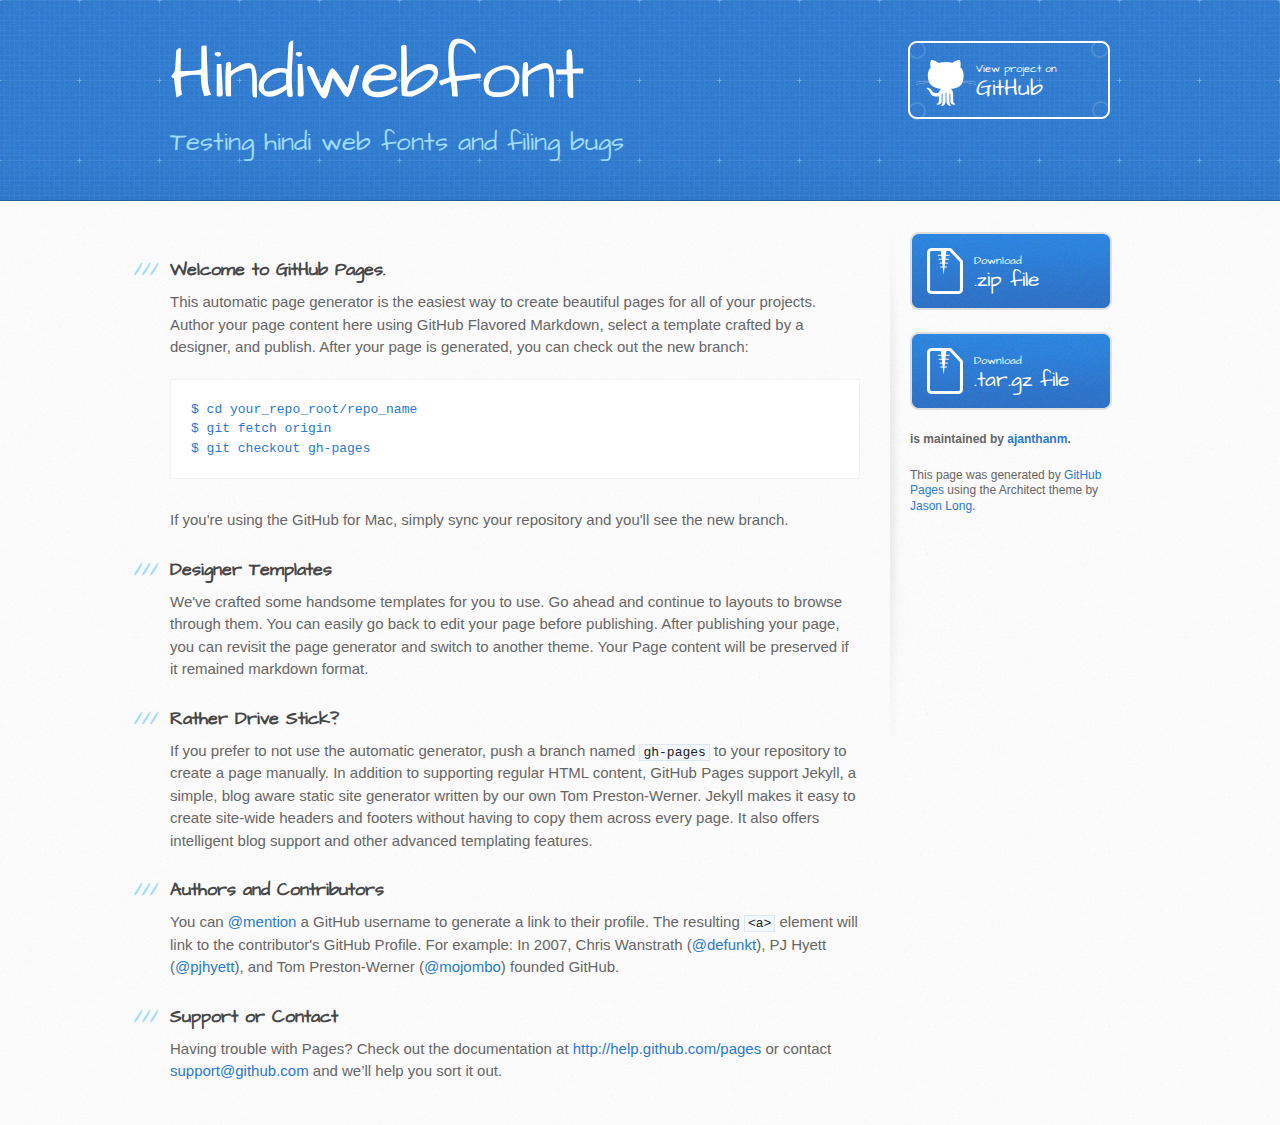
==== index.html @ f5bdb13f "Create gh-pages branch via GitHub" ====
<!DOCTYPE html>
<html>
  <head>
    <meta charset='utf-8'>
    <meta http-equiv="X-UA-Compatible" content="chrome=1">
    <meta name="viewport" content="width=device-width, initial-scale=1, maximum-scale=1">
    <link href='https://fonts.googleapis.com/css?family=Architects+Daughter' rel='stylesheet' type='text/css'>
    <link rel="stylesheet" type="text/css" href="stylesheets/stylesheet.css" media="screen" />
    <link rel="stylesheet" type="text/css" href="stylesheets/pygment_trac.css" media="screen" />
    <link rel="stylesheet" type="text/css" href="stylesheets/print.css" media="print" />

    <!--[if lt IE 9]>
    <script src="//html5shiv.googlecode.com/svn/trunk/html5.js"></script>
    <![endif]-->

    <title>Hindiwebfont by ajanthanm</title>
  </head>

  <body>
    <header>
      <div class="inner">
        <h1>Hindiwebfont</h1>
        <h2>Testing hindi web fonts and filing bugs</h2>
        <a href="https://github.com/ajanthanm/hindiwebfont" class="button"><small>View project on</small>GitHub</a>
      </div>
    </header>

    <div id="content-wrapper">
      <div class="inner clearfix">
        <section id="main-content">
          <h3>
<a name="welcome-to-github-pages" class="anchor" href="#welcome-to-github-pages"><span class="octicon octicon-link"></span></a>Welcome to GitHub Pages.</h3>

<p>This automatic page generator is the easiest way to create beautiful pages for all of your projects. Author your page content here using GitHub Flavored Markdown, select a template crafted by a designer, and publish. After your page is generated, you can check out the new branch:</p>

<pre><code>$ cd your_repo_root/repo_name
$ git fetch origin
$ git checkout gh-pages
</code></pre>

<p>If you're using the GitHub for Mac, simply sync your repository and you'll see the new branch.</p>

<h3>
<a name="designer-templates" class="anchor" href="#designer-templates"><span class="octicon octicon-link"></span></a>Designer Templates</h3>

<p>We've crafted some handsome templates for you to use. Go ahead and continue to layouts to browse through them. You can easily go back to edit your page before publishing. After publishing your page, you can revisit the page generator and switch to another theme. Your Page content will be preserved if it remained markdown format.</p>

<h3>
<a name="rather-drive-stick" class="anchor" href="#rather-drive-stick"><span class="octicon octicon-link"></span></a>Rather Drive Stick?</h3>

<p>If you prefer to not use the automatic generator, push a branch named <code>gh-pages</code> to your repository to create a page manually. In addition to supporting regular HTML content, GitHub Pages support Jekyll, a simple, blog aware static site generator written by our own Tom Preston-Werner. Jekyll makes it easy to create site-wide headers and footers without having to copy them across every page. It also offers intelligent blog support and other advanced templating features.</p>

<h3>
<a name="authors-and-contributors" class="anchor" href="#authors-and-contributors"><span class="octicon octicon-link"></span></a>Authors and Contributors</h3>

<p>You can <a href="https://github.com/blog/821" class="user-mention">@mention</a> a GitHub username to generate a link to their profile. The resulting <code>&lt;a&gt;</code> element will link to the contributor's GitHub Profile. For example: In 2007, Chris Wanstrath (<a href="https://github.com/defunkt" class="user-mention">@defunkt</a>), PJ Hyett (<a href="https://github.com/pjhyett" class="user-mention">@pjhyett</a>), and Tom Preston-Werner (<a href="https://github.com/mojombo" class="user-mention">@mojombo</a>) founded GitHub.</p>

<h3>
<a name="support-or-contact" class="anchor" href="#support-or-contact"><span class="octicon octicon-link"></span></a>Support or Contact</h3>

<p>Having trouble with Pages? Check out the documentation at <a href="http://help.github.com/pages">http://help.github.com/pages</a> or contact <a href="mailto:support@github.com">support@github.com</a> and we’ll help you sort it out.</p>
        </section>

        <aside id="sidebar">
          <a href="https://github.com/ajanthanm/hindiwebfont/zipball/master" class="button">
            <small>Download</small>
            .zip file
          </a>
          <a href="https://github.com/ajanthanm/hindiwebfont/tarball/master" class="button">
            <small>Download</small>
            .tar.gz file
          </a>

          <p class="repo-owner"><a href="https://github.com/ajanthanm/hindiwebfont"></a> is maintained by <a href="https://github.com/ajanthanm">ajanthanm</a>.</p>

          <p>This page was generated by <a href="https://pages.github.com">GitHub Pages</a> using the Architect theme by <a href="https://twitter.com/jasonlong">Jason Long</a>.</p>
        </aside>
      </div>
    </div>

  
  </body>
</html>
---- stylesheets/stylesheet.css ----
/* http://meyerweb.com/eric/tools/css/reset/ 
   v2.0 | 20110126
   License: none (public domain)
*/
html, body, div, span, applet, object, iframe,
h1, h2, h3, h4, h5, h6, p, blockquote, pre,
a, abbr, acronym, address, big, cite, code,
del, dfn, em, img, ins, kbd, q, s, samp,
small, strike, strong, sub, sup, tt, var,
b, u, i, center,
dl, dt, dd, ol, ul, li,
fieldset, form, label, legend,
table, caption, tbody, tfoot, thead, tr, th, td,
article, aside, canvas, details, embed, 
figure, figcaption, footer, header, hgroup, 
menu, nav, output, ruby, section, summary,
time, mark, audio, video {
	margin: 0;
	padding: 0;
	border: 0;
	font-size: 100%;
	font: inherit;
	vertical-align: baseline;
}
/* HTML5 display-role reset for older browsers */
article, aside, details, figcaption, figure, 
footer, header, hgroup, menu, nav, section {
	display: block;
}
body {
	line-height: 1;
}
ol, ul {
	list-style: none;
}
blockquote, q {
	quotes: none;
}
blockquote:before, blockquote:after,
q:before, q:after {
	content: '';
	content: none;
}
table {
	border-collapse: collapse;
	border-spacing: 0;
}

/* LAYOUT STYLES */
body {
  font-size: 15px;
  line-height: 1.5; 
  background: #fafafa url(../images/body-bg.jpg) 0 0 repeat;
  font-family: 'Helvetica Neue', Helvetica, Arial, serif;
  font-weight: 400;
  color: #666;
}

a {
  color: #2879d0;
}
a:hover {
  color: #2268b2;
}

header {
  padding-top: 40px;
  padding-bottom: 40px;
  font-family: 'Architects Daughter', 'Helvetica Neue', Helvetica, Arial, serif; 
  background: #2e7bcf url(../images/header-bg.jpg) 0 0 repeat-x;
  border-bottom: solid 1px #275da1;
}

header h1 {
  letter-spacing: -1px;
  font-size: 72px;
  color: #fff;
  line-height: 1;
  margin-bottom: 0.2em;
  width: 540px;
}

header h2 {
  font-size: 26px;
  color: #9ddcff;
  font-weight: normal;
  line-height: 1.3;
  width: 540px;
  letter-spacing: 0;
}

.inner {
  position: relative;
  width: 940px;
  margin: 0 auto;
}

#content-wrapper {
  border-top: solid 1px #fff;
  padding-top: 30px;
}

#main-content {
  width: 690px;
  float: left;
}

#main-content img {
  max-width: 100%;
}

aside#sidebar {
  width: 200px;
  padding-left: 20px;
  min-height: 504px;
  float: right;
  background: transparent url(../images/sidebar-bg.jpg) 0 0 no-repeat;
  font-size: 12px;
  line-height: 1.3;
}

aside#sidebar p.repo-owner,
aside#sidebar p.repo-owner a {
  font-weight: bold;
}

#downloads {
  margin-bottom: 40px;
}

a.button {
  width: 134px;
  height: 58px;
  line-height: 1.2;
  font-size: 23px;
  color: #fff;
  padding-left: 68px;
  padding-top: 22px;
  font-family: 'Architects Daughter', 'Helvetica Neue', Helvetica, Arial, serif; 
}
a.button small {
  display: block;
  font-size: 11px;
}
header a.button {
  position: absolute;
  right: 0;
  top: 0;
  background: transparent url(../images/github-button.png) 0 0 no-repeat;
}
aside a.button {
  width: 138px;
  padding-left: 64px;
  display: block;
  background: transparent url(../images/download-button.png) 0 0 no-repeat;
  margin-bottom: 20px;
  font-size: 21px;
}

code, pre {
  font-family: Monaco, "Bitstream Vera Sans Mono", "Lucida Console", Terminal, monospace;
  color: #222;
  margin-bottom: 30px;
  font-size: 13px;
}

code {
  background-color: #f2f8fc;
  border: solid 1px #dbe7f3;
  padding: 0 3px;
}

pre {
  padding: 20px;
  background: #fff;
  text-shadow: none;
  overflow: auto;
  border: solid 1px #f2f2f2;
}
pre code {
  color: #2879d0;
  background-color: #fff;
  border: none;
  padding: 0;
}

ul, ol, dl {
  margin-bottom: 20px;
}


/* COMMON STYLES */

hr {
  height: 1px;
  line-height: 1px;
  margin-top: 1em;
  padding-bottom: 1em;
  border: none;
  background: transparent url('../images/hr.png') 0 0 no-repeat;
}

table {
  width: 100%;
  border: 1px solid #ebebeb;
}

th {
  font-weight: 500;
}

td {
  border: 1px solid #ebebeb;
  text-align: center; 
  font-weight: 300;
}

form {
  background: #f2f2f2;
  padding: 20px;
  
}


/* GENERAL ELEMENT TYPE STYLES */

#main-content h1 {
  font-family: 'Architects Daughter', 'Helvetica Neue', Helvetica, Arial, serif; 
  font-size: 2.8em;
  letter-spacing: -1px;
  color: #474747;
} 

#main-content h1:before {
  content: "/";
  color: #9ddcff;
  padding-right: 0.3em;
  margin-left: -0.9em;
}

#main-content h2 {
  font-family: 'Architects Daughter', 'Helvetica Neue', Helvetica, Arial, serif; 
  font-size: 22px;
  font-weight: bold;
  margin-bottom: 8px;
  color: #474747;
} 
#main-content h2:before {
  content: "//";
  color: #9ddcff;
  padding-right: 0.3em;
  margin-left: -1.5em;
}

#main-content h3 {
  font-family: 'Architects Daughter', 'Helvetica Neue', Helvetica, Arial, serif; 
  font-size: 18px;
  font-weight: bold;
  margin-top: 24px;
  margin-bottom: 8px;
  color: #474747;
} 
 
#main-content h3:before {
  content: "///";
  color: #9ddcff;
  padding-right: 0.3em;
  margin-left: -2em;
}

#main-content h4 {
  font-family: 'Architects Daughter', 'Helvetica Neue', Helvetica, Arial, serif; 
  font-size: 15px;
  font-weight: bold;
  color: #474747;
} 

h4:before {
  content: "////";
  color: #9ddcff;
  padding-right: 0.3em;
  margin-left: -2.8em;
}

#main-content h5 {
  font-family: 'Architects Daughter', 'Helvetica Neue', Helvetica, Arial, serif; 
  font-size: 14px;
  color: #474747;
} 
h5:before {
  content: "/////";
  color: #9ddcff;
  padding-right: 0.3em;
  margin-left: -3.2em;
}

#main-content h6 {
  font-family: 'Architects Daughter', 'Helvetica Neue', Helvetica, Arial, serif; 
  font-size: .8em;
  color: #474747;
} 
h6:before {
  content: "//////";
  color: #9ddcff;
  padding-right: 0.3em;
  margin-left: -3.7em;
}

p {
  margin-bottom: 20px;
}
 
a {
  text-decoration: none;
}

p a {
  font-weight: 400;
}

blockquote {
  font-size: 1.6em;
  border-left: 10px solid #e9e9e9;
  margin-bottom: 20px;
  padding: 0 0 0 30px;
}

ul {
  list-style: disc inside;
  padding-left: 20px;
}

ol {
  list-style: decimal inside;
  padding-left: 3px;
}

dl dd {
  font-style: italic;
  font-weight: 100;
}

footer {
  background: transparent url('../images/hr.png') 0 0 no-repeat;
  margin-top: 40px;
  padding-top: 20px;
  padding-bottom: 30px;
  font-size: 13px;
  color: #aaa;
}

footer a {
  color: #666;
}
footer a:hover {
  color: #444;
}

/* MISC */
.clearfix:after {
  clear: both;
  content: '.';
  display: block;
  visibility: hidden;
  height: 0;
}

.clearfix {display: inline-block;}
* html .clearfix {height: 1%;}
.clearfix {display: block;}

/* #Media Queries
================================================== */

/* Smaller than standard 960 (devices and browsers) */
@media only screen and (max-width: 959px) {}

/* Tablet Portrait size to standard 960 (devices and browsers) */
@media only screen and (min-width: 768px) and (max-width: 959px) {
  .inner {
    width: 740px;
  }
  header h1, header h2 {
    width: 340px;
  }
  header h1 {
    font-size: 60px;
  }
  header h2 {
    font-size: 30px;
  }
  #main-content {
    width: 490px;
  }
  #main-content h1:before,
  #main-content h2:before,
  #main-content h3:before,
  #main-content h4:before,
  #main-content h5:before,
  #main-content h6:before {
    content: none;
    padding-right: 0;
    margin-left: 0;
  }
}

/* All Mobile Sizes (devices and browser) */
@media only screen and (max-width: 767px) {
  .inner {
    width: 93%;
  }
  header {
    padding: 20px 0;
  }
  header .inner {
    position: relative;
  }
  header h1, header h2 {
    width: 100%;
  }
  header h1 {
    font-size: 48px;
  }
  header h2 {
    font-size: 24px;
  }
  header a.button {
    background-image: none;
    width: auto;
    height: auto;
    display: inline-block;
    margin-top: 15px;
    padding: 5px 10px;
    position: relative;
    text-align: center;
    font-size: 13px;
    line-height: 1;
    background-color: #9ddcff;
    color: #2879d0;
    -moz-border-radius: 5px;
    -webkit-border-radius: 5px;                     
    border-radius: 5px;    
  }
  header a.button small {
    font-size: 13px;
    display: inline;
  }
  #main-content,
  aside#sidebar {
    float: none;
    width: 100% ! important;
  }
  aside#sidebar {
    background-image: none;
    margin-top: 20px;
    border-top: solid 1px #ddd;
    padding: 20px 0;
    min-height: 0;
  }
  aside#sidebar a.button {
    display: none;
  }
  #main-content h1:before,
  #main-content h2:before,
  #main-content h3:before,
  #main-content h4:before,
  #main-content h5:before,
  #main-content h6:before {
    content: none;
    padding-right: 0;
    margin-left: 0;
  }
}

/* Mobile Landscape Size to Tablet Portrait (devices and browsers) */
@media only screen and (min-width: 480px) and (max-width: 767px) {}

/* Mobile Portrait Size to Mobile Landscape Size (devices and browsers) */
@media only screen and (max-width: 479px) {}
---- stylesheets/pygment_trac.css ----
.highlight  { background: #ffffff; }
.highlight .c { color: #999988; font-style: italic } /* Comment */
.highlight .err { color: #a61717; background-color: #e3d2d2 } /* Error */
.highlight .k { font-weight: bold } /* Keyword */
.highlight .o { font-weight: bold } /* Operator */
.highlight .cm { color: #999988; font-style: italic } /* Comment.Multiline */
.highlight .cp { color: #999999; font-weight: bold } /* Comment.Preproc */
.highlight .c1 { color: #999988; font-style: italic } /* Comment.Single */
.highlight .cs { color: #999999; font-weight: bold; font-style: italic } /* Comment.Special */
.highlight .gd { color: #000000; background-color: #ffdddd } /* Generic.Deleted */
.highlight .gd .x { color: #000000; background-color: #ffaaaa } /* Generic.Deleted.Specific */
.highlight .ge { font-style: italic } /* Generic.Emph */
.highlight .gr { color: #aa0000 } /* Generic.Error */
.highlight .gh { color: #999999 } /* Generic.Heading */
.highlight .gi { color: #000000; background-color: #ddffdd } /* Generic.Inserted */
.highlight .gi .x { color: #000000; background-color: #aaffaa } /* Generic.Inserted.Specific */
.highlight .go { color: #888888 } /* Generic.Output */
.highlight .gp { color: #555555 } /* Generic.Prompt */
.highlight .gs { font-weight: bold } /* Generic.Strong */
.highlight .gu { color: #800080; font-weight: bold; } /* Generic.Subheading */
.highlight .gt { color: #aa0000 } /* Generic.Traceback */
.highlight .kc { font-weight: bold } /* Keyword.Constant */
.highlight .kd { font-weight: bold } /* Keyword.Declaration */
.highlight .kn { font-weight: bold } /* Keyword.Namespace */
.highlight .kp { font-weight: bold } /* Keyword.Pseudo */
.highlight .kr { font-weight: bold } /* Keyword.Reserved */
.highlight .kt { color: #445588; font-weight: bold } /* Keyword.Type */
.highlight .m { color: #009999 } /* Literal.Number */
.highlight .s { color: #d14 } /* Literal.String */
.highlight .na { color: #008080 } /* Name.Attribute */
.highlight .nb { color: #0086B3 } /* Name.Builtin */
.highlight .nc { color: #445588; font-weight: bold } /* Name.Class */
.highlight .no { color: #008080 } /* Name.Constant */
.highlight .ni { color: #800080 } /* Name.Entity */
.highlight .ne { color: #990000; font-weight: bold } /* Name.Exception */
.highlight .nf { color: #990000; font-weight: bold } /* Name.Function */
.highlight .nn { color: #555555 } /* Name.Namespace */
.highlight .nt { color: #000080 } /* Name.Tag */
.highlight .nv { color: #008080 } /* Name.Variable */
.highlight .ow { font-weight: bold } /* Operator.Word */
.highlight .w { color: #bbbbbb } /* Text.Whitespace */
.highlight .mf { color: #009999 } /* Literal.Number.Float */
.highlight .mh { color: #009999 } /* Literal.Number.Hex */
.highlight .mi { color: #009999 } /* Literal.Number.Integer */
.highlight .mo { color: #009999 } /* Literal.Number.Oct */
.highlight .sb { color: #d14 } /* Literal.String.Backtick */
.highlight .sc { color: #d14 } /* Literal.String.Char */
.highlight .sd { color: #d14 } /* Literal.String.Doc */
.highlight .s2 { color: #d14 } /* Literal.String.Double */
.highlight .se { color: #d14 } /* Literal.String.Escape */
.highlight .sh { color: #d14 } /* Literal.String.Heredoc */
.highlight .si { color: #d14 } /* Literal.String.Interpol */
.highlight .sx { color: #d14 } /* Literal.String.Other */
.highlight .sr { color: #009926 } /* Literal.String.Regex */
.highlight .s1 { color: #d14 } /* Literal.String.Single */
.highlight .ss { color: #990073 } /* Literal.String.Symbol */
.highlight .bp { color: #999999 } /* Name.Builtin.Pseudo */
.highlight .vc { color: #008080 } /* Name.Variable.Class */
.highlight .vg { color: #008080 } /* Name.Variable.Global */
.highlight .vi { color: #008080 } /* Name.Variable.Instance */
.highlight .il { color: #009999 } /* Literal.Number.Integer.Long */

.type-csharp .highlight .k { color: #0000FF }
.type-csharp .highlight .kt { color: #0000FF }
.type-csharp .highlight .nf { color: #000000; font-weight: normal }
.type-csharp .highlight .nc { color: #2B91AF }
.type-csharp .highlight .nn { color: #000000 }
.type-csharp .highlight .s { color: #A31515 }
.type-csharp .highlight .sc { color: #A31515 }
---- stylesheets/print.css ----
html, body, div, span, applet, object, iframe,
h1, h2, h3, h4, h5, h6, p, blockquote, pre,
a, abbr, acronym, address, big, cite, code,
del, dfn, em, img, ins, kbd, q, s, samp,
small, strike, strong, sub, sup, tt, var,
b, u, i, center,
dl, dt, dd, ol, ul, li,
fieldset, form, label, legend,
table, caption, tbody, tfoot, thead, tr, th, td,
article, aside, canvas, details, embed, 
figure, figcaption, footer, header, hgroup, 
menu, nav, output, ruby, section, summary,
time, mark, audio, video {
  margin: 0;
  padding: 0;
  border: 0;
  font-size: 100%;
  font: inherit;
  vertical-align: baseline;
}
/* HTML5 display-role reset for older browsers */
article, aside, details, figcaption, figure, 
footer, header, hgroup, menu, nav, section {
  display: block;
}
body {
  line-height: 1;
}
ol, ul {
  list-style: none;
}
blockquote, q {
  quotes: none;
}
blockquote:before, blockquote:after,
q:before, q:after {
  content: '';
  content: none;
}
table {
  border-collapse: collapse;
  border-spacing: 0;
}
body {
  font-size: 13px;
  line-height: 1.5; 
  font-family: 'Helvetica Neue', Helvetica, Arial, serif;
  color: #000;
}

a {
  color: #d5000d;
  font-weight: bold;
}

header {
  padding-top: 35px;
  padding-bottom: 10px;
}

header h1 {
  font-weight: bold;
  letter-spacing: -1px;
  font-size: 48px;
  color: #303030;
  line-height: 1.2;
}

header h2 {
  letter-spacing: -1px;
  font-size: 24px;
  color: #aaa;
  font-weight: normal;
  line-height: 1.3;
}
#downloads {
  display: none;
}
#main_content {
  padding-top: 20px;
}

code, pre {
  font-family: Monaco, "Bitstream Vera Sans Mono", "Lucida Console", Terminal;
  color: #222;
  margin-bottom: 30px;
  font-size: 12px;
}

code {
  padding: 0 3px;
}

pre {
  border: solid 1px #ddd;
  padding: 20px;
  overflow: auto;
}
pre code {
  padding: 0;
}

ul, ol, dl {
  margin-bottom: 20px;
}


/* COMMON STYLES */

table {
  width: 100%;
  border: 1px solid #ebebeb;
}

th {
  font-weight: 500;
}

td {
  border: 1px solid #ebebeb;
  text-align: center; 
  font-weight: 300;
}

form {
  background: #f2f2f2;
  padding: 20px;
  
}


/* GENERAL ELEMENT TYPE STYLES */

h1 {
  font-size: 2.8em;
} 

h2 {
  font-size: 22px;
  font-weight: bold;
  color: #303030;
  margin-bottom: 8px;
} 

h3 {
  color: #d5000d;
  font-size: 18px;
  font-weight: bold;
  margin-bottom: 8px;
} 
 
h4 {
  font-size: 16px;
  color: #303030;
  font-weight: bold;
} 

h5 {
  font-size: 1em;
  color: #303030;
} 

h6 {
  font-size: .8em;
  color: #303030;
} 

p {
  font-weight: 300;
  margin-bottom: 20px;
}
 
a {
  text-decoration: none;
}

p a {
  font-weight: 400;
}

blockquote {
  font-size: 1.6em;
  border-left: 10px solid #e9e9e9;
  margin-bottom: 20px;
  padding: 0 0 0 30px;
}

ul li {
  list-style: disc inside;
  padding-left: 20px;
}

ol li {
  list-style: decimal inside;
  padding-left: 3px;
}

dl dd {
  font-style: italic;
  font-weight: 100;
}

footer {
  margin-top: 40px;
  padding-top: 20px;
  padding-bottom: 30px;
  font-size: 13px;
  color: #aaa;
}

footer a {
  color: #666;
}

/* MISC */
.clearfix:after {
  clear: both;
  content: '.';
  display: block;
  visibility: hidden;
  height: 0;
}

.clearfix {display: inline-block;}
* html .clearfix {height: 1%;}
.clearfix {display: block;}
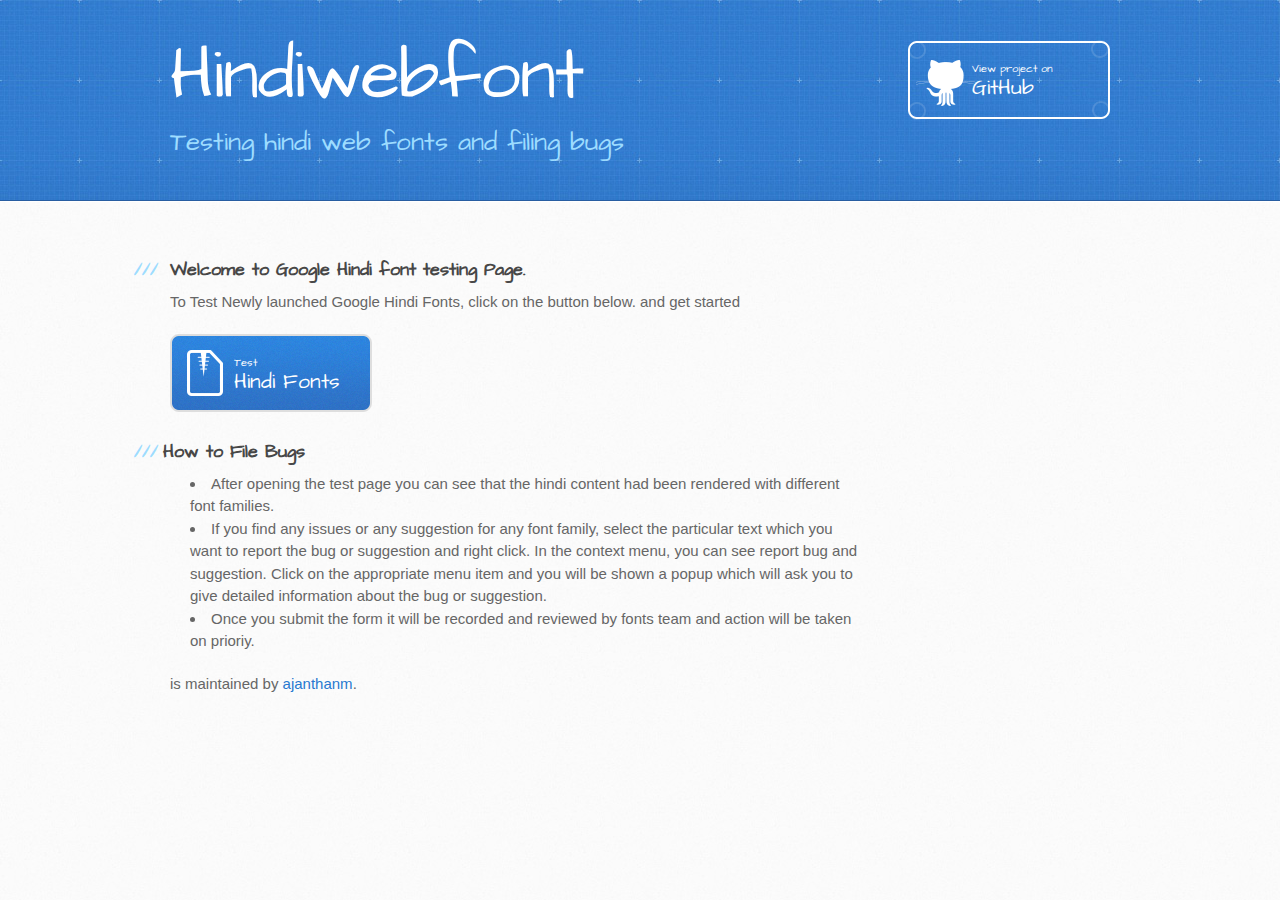
==== commit 27ae91f2: "Added instruction to test page" ====
--- a/index.html
+++ b/index.html
@@ -29,52 +29,40 @@
       <div class="inner clearfix">
         <section id="main-content">
           <h3>
-<a name="welcome-to-github-pages" class="anchor" href="#welcome-to-github-pages"><span class="octicon octicon-link"></span></a>Welcome to GitHub Pages.</h3>
+<a name="welcome-to-github-pages" class="anchor" href="#welcome-to-github-pages"><span class="octicon octicon-link"></span></a>Welcome to Google Hindi font testing Page.</h3>
 
-<p>This automatic page generator is the easiest way to create beautiful pages for all of your projects. Author your page content here using GitHub Flavored Markdown, select a template crafted by a designer, and publish. After your page is generated, you can check out the new branch:</p>
+<p>To Test Newly launched Google Hindi Fonts, click on the button below. and get started</p>
+          <a href="https://ajanthanm.github.io/hindiwebfont/web" class="button">
+            <small>Test</small>
+            Hindi Fonts
+          </a>          
+          <h3><a name="how-to-file-bugs" class="anchor" href="#how-to-file-bugs"><span class="octicon octicon-link"></span></a>How to File Bugs</h3>
+          <ul>
+            <li>
+              After opening the test page you can see that the hindi content had been rendered with different font families.
+            </li>
+            <li>
+              If you find any issues or any suggestion for any font family, select the particular text which you want to report the bug or suggestion and right click. In the context menu, you can see report bug and suggestion. Click on the appropriate menu item and you will be shown a popup which will ask you to give detailed information about the bug or suggestion.
+            </li>
+            <li>
+              Once you submit the form it will be recorded and reviewed by fonts team and action will be taken on prioriy.
+            </li>
+          </ul>
 
-<pre><code>$ cd your_repo_root/repo_name
-$ git fetch origin
-$ git checkout gh-pages
-</code></pre>
-
-<p>If you're using the GitHub for Mac, simply sync your repository and you'll see the new branch.</p>
-
-<h3>
-<a name="designer-templates" class="anchor" href="#designer-templates"><span class="octicon octicon-link"></span></a>Designer Templates</h3>
-
-<p>We've crafted some handsome templates for you to use. Go ahead and continue to layouts to browse through them. You can easily go back to edit your page before publishing. After publishing your page, you can revisit the page generator and switch to another theme. Your Page content will be preserved if it remained markdown format.</p>
-
-<h3>
-<a name="rather-drive-stick" class="anchor" href="#rather-drive-stick"><span class="octicon octicon-link"></span></a>Rather Drive Stick?</h3>
-
-<p>If you prefer to not use the automatic generator, push a branch named <code>gh-pages</code> to your repository to create a page manually. In addition to supporting regular HTML content, GitHub Pages support Jekyll, a simple, blog aware static site generator written by our own Tom Preston-Werner. Jekyll makes it easy to create site-wide headers and footers without having to copy them across every page. It also offers intelligent blog support and other advanced templating features.</p>
-
-<h3>
-<a name="authors-and-contributors" class="anchor" href="#authors-and-contributors"><span class="octicon octicon-link"></span></a>Authors and Contributors</h3>
-
-<p>You can <a href="https://github.com/blog/821" class="user-mention">@mention</a> a GitHub username to generate a link to their profile. The resulting <code>&lt;a&gt;</code> element will link to the contributor's GitHub Profile. For example: In 2007, Chris Wanstrath (<a href="https://github.com/defunkt" class="user-mention">@defunkt</a>), PJ Hyett (<a href="https://github.com/pjhyett" class="user-mention">@pjhyett</a>), and Tom Preston-Werner (<a href="https://github.com/mojombo" class="user-mention">@mojombo</a>) founded GitHub.</p>
-
-<h3>
-<a name="support-or-contact" class="anchor" href="#support-or-contact"><span class="octicon octicon-link"></span></a>Support or Contact</h3>
-
-<p>Having trouble with Pages? Check out the documentation at <a href="http://help.github.com/pages">http://help.github.com/pages</a> or contact <a href="mailto:support@github.com">support@github.com</a> and we’ll help you sort it out.</p>
-        </section>
-
-        <aside id="sidebar">
-          <a href="https://github.com/ajanthanm/hindiwebfont/zipball/master" class="button">
+          <!--<a href="https://github.com/ajanthanm/hindiwebfont/zipball/master" class="button">
             <small>Download</small>
             .zip file
           </a>
+
           <a href="https://github.com/ajanthanm/hindiwebfont/tarball/master" class="button">
             <small>Download</small>
             .tar.gz file
-          </a>
-
+          </a>-->
           <p class="repo-owner"><a href="https://github.com/ajanthanm/hindiwebfont"></a> is maintained by <a href="https://github.com/ajanthanm">ajanthanm</a>.</p>
 
-          <p>This page was generated by <a href="https://pages.github.com">GitHub Pages</a> using the Architect theme by <a href="https://twitter.com/jasonlong">Jason Long</a>.</p>
-        </aside>
+          <!--<p>This page was generated by <a href="https://pages.github.com">GitHub Pages</a> using the Architect theme by <a href="https://twitter.com/jasonlong">Jason Long</a>.</p>
+  <p>If you're using the GitHub for Mac, simply sync your repository and you'll see the new branch.</p>-->
+</section>
       </div>
     </div>
 
--- a/stylesheets/stylesheet.css
+++ b/stylesheets/stylesheet.css
@@ -148,7 +148,7 @@
   top: 0;
   background: transparent url(../images/github-button.png) 0 0 no-repeat;
 }
-aside a.button {
+a.button {
   width: 138px;
   padding-left: 64px;
   display: block;
